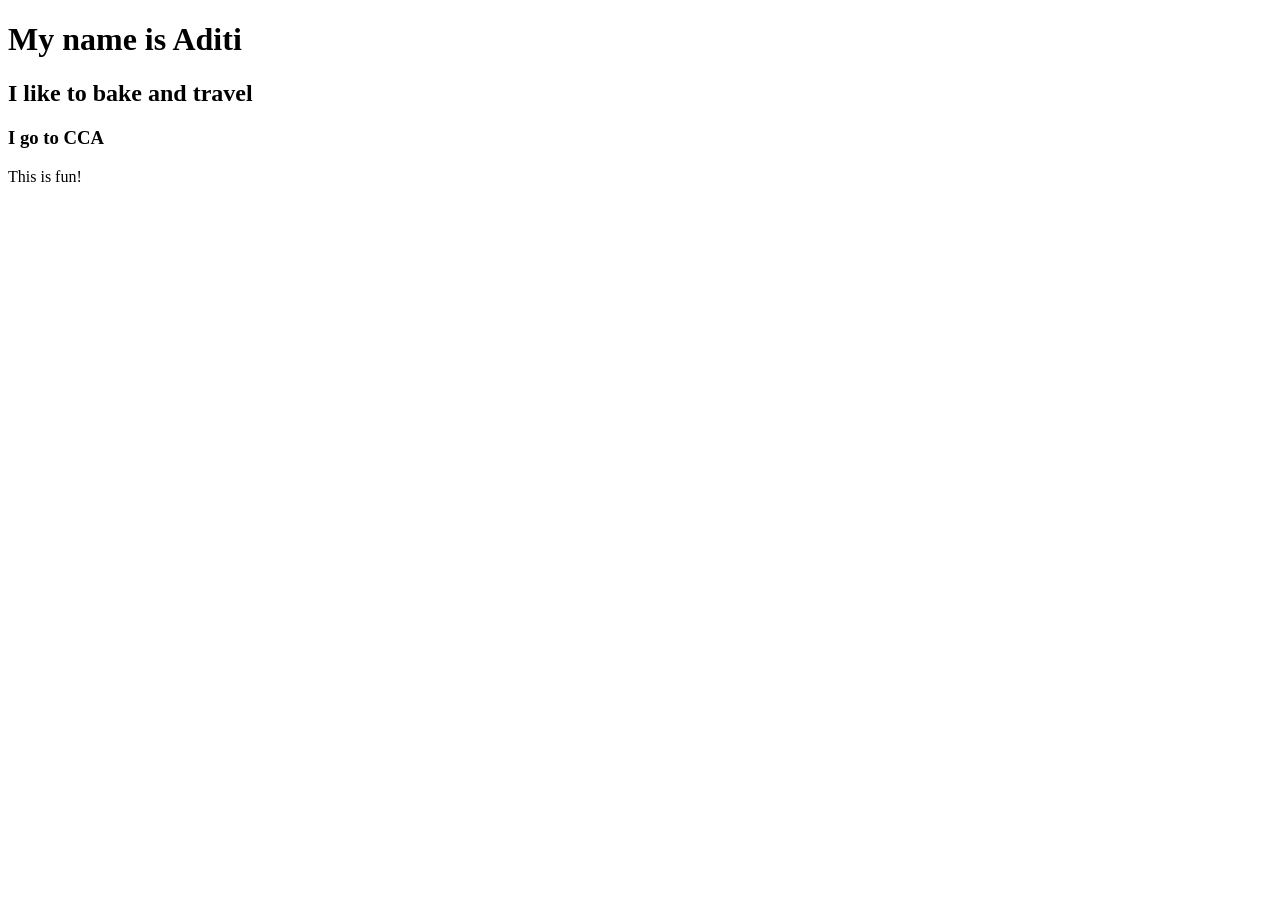
==== index.html @ eb1539cb "4.01 initial setup" ====
<!DOCTYPE html>
<html>
  <head>
    <title>My HTML Page</title>
  </head>
  <body>
    <h1>My name is Aditi </h1>
    <h2> I like to bake and travel </h2>
    <h3> I go to CCA </h3>
    <p> This is fun! </p>
  </body>
</html>
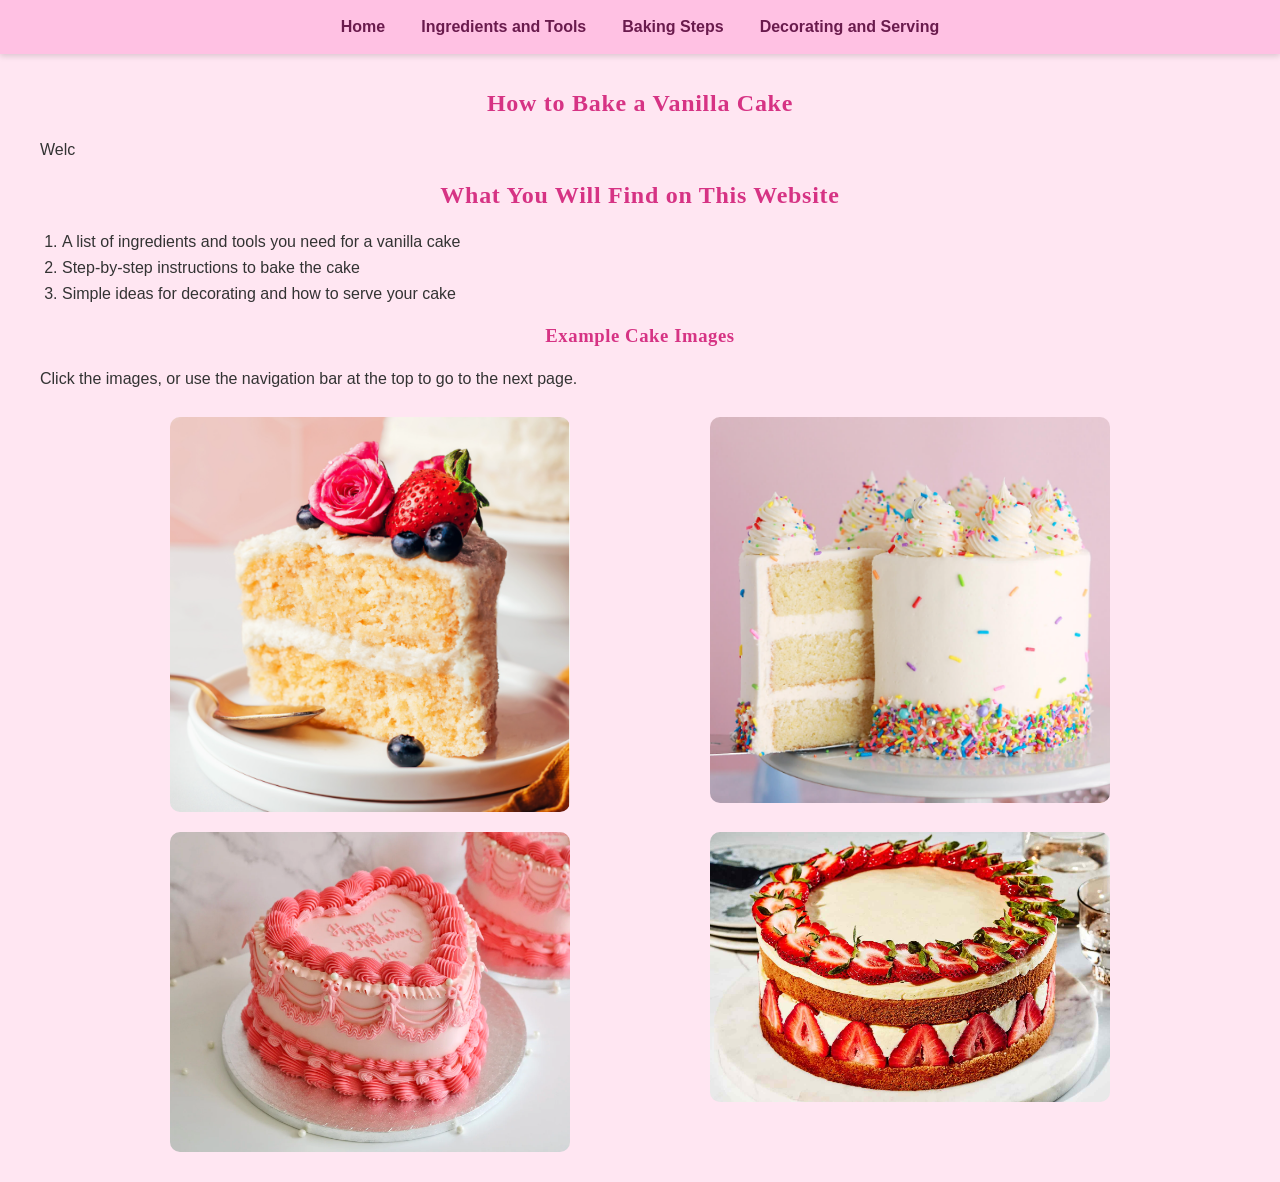
==== commit afe65f0c: "Create index.html" ====
--- a/index.html
+++ b/index.html
@@ -1,12 +1,9 @@
 <!DOCTYPE html>
 <html>
   <head>
-    <title>My HTML Page</title>
+    <meta http-equiv="refresh" content="0; url=./homepage.html" />
   </head>
   <body>
-    <h1>My name is Aditi </h1>
-    <h2> I like to bake and travel </h2>
-    <h3> I go to CCA </h3>
-    <p> This is fun! </p>
+    <p>Redirecting to <a href="./homepage.html">homepage.html</a>...</p>
   </body>
 </html>
